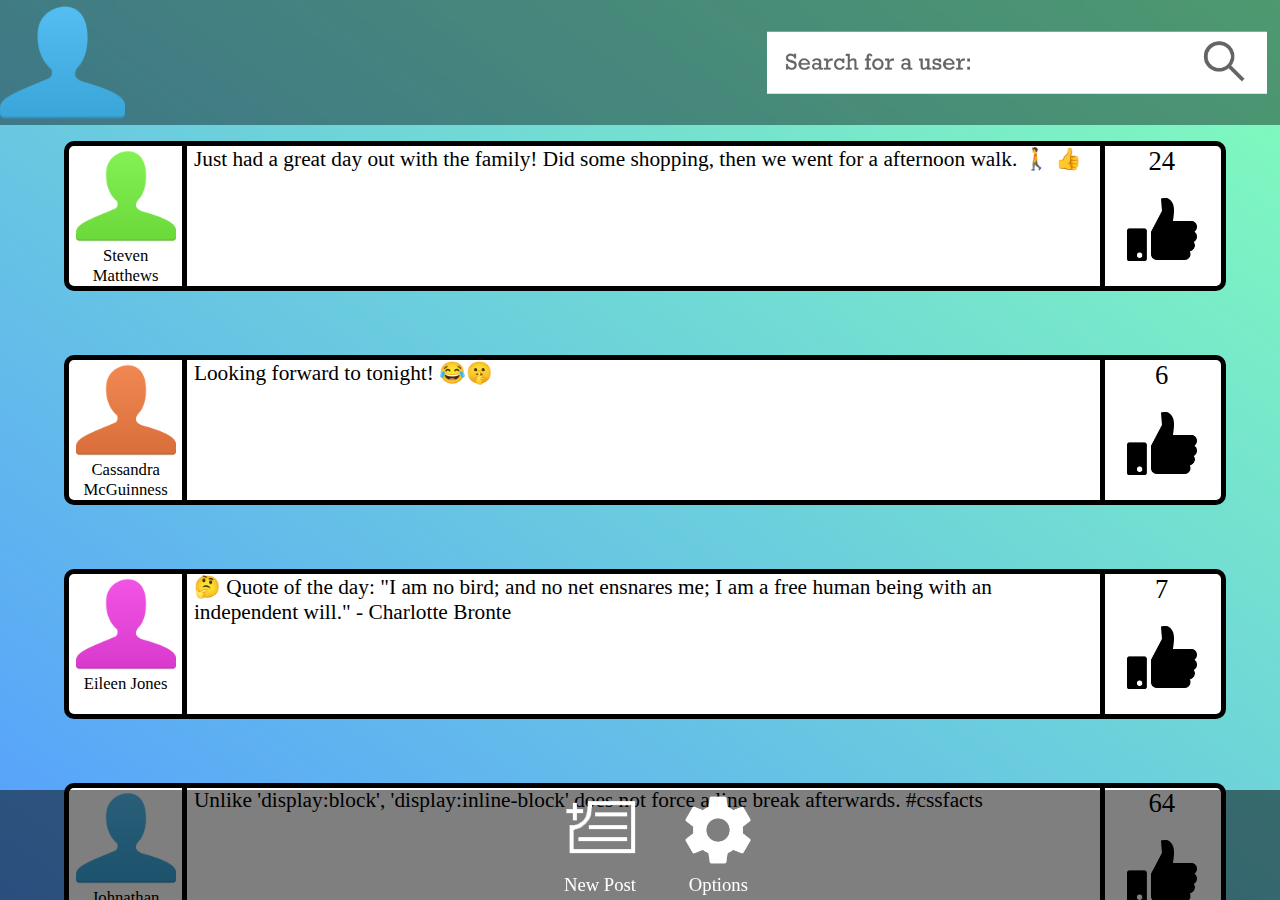
==== main.html @ a7257bb5 "first commit" ====
<!DOCTYPE html>
<html lang="en" dir="ltr">
<head>
	<meta charset="utf-8">
	<meta name="viewport" content="width=device-width, initial-scale=1">
	<title>Postbox</title>
	<link rel="stylesheet" type="text/css" href="css/style.css">
	<script src="https://ajax.googleapis.com/ajax/libs/jquery/3.4.1/jquery.min.js"></script>
	<script>
	$(document).ready(function(){
		$('.like').on('click', function(L){
			L = L || event;
			var from = L.currentTarget;
			var ex = from.getElementsByClassName("exec")[0];
			ex = (parseInt(ex.innerHTML));
			if (ex == 0){
				var likes = from.getElementsByClassName("likenum")[0].innerHTML;
				likes = (parseInt(likes)+1);
				from.getElementsByClassName("likenum")[0].innerHTML = likes;
				ex = ((ex)+1);
				from.getElementsByClassName("exec")[0].innerHTML = ex;
			}else if (ex != 0){ alert("This has already been liked!");}
		});

		$("#menu").click(function(){
			$("#ham, #overlay").fadeIn(300);
		});

		$("#closemenu").click(function(){
			$("#ham, #overlay").fadeOut(300);
		});
	});
	</script>
</head>
<body>
	<div id="overlay"></div>
	<div id="ham"> <!-- Side Menu Objects -->
		<button id="closemenu"><img src="img/close.png" alt="Close Menu" width="50" height=""></button>
		<ul id="list">
			<li><a href="profile.html">My Profile</a></li>
			<li><a href="faq.html">Help</a></li>
			<li><a href="login.html">Log Out</a></li>
		</ul>
		</div>
		<div id="mainbg">

			<div id="header">
				<button id="menu"><img src="img/user1.png" alt="User Icon" width="125" height="125"></button>
				<div id="search">
					<img src="img/searchbar.png" alt="Search Bar" width="500" height="62.5">
				</div>
			</div>

			<div id="footer">
				<div id="submit">
					<a href="submit.html"><img src="img/submit.png" alt="New Post" width="80" height="80"></a>
					<div class="name">New Post</div>
				</div>
				<div id="options">
					<a href="options.html"><img src="img/options.png" alt="Options" width="80" height="80"></a>
					<div class="name">Options</div>
				</div>
			</div>

			<div id="main">
				<div class="post"> <!--Post 1-->
					<div class="user">
						<img src="img/user2.png" alt="User Icon" width="100" height="100">
						<div class="name">Steven Matthews</div>
					</div>
					<div class="posttext">
						Just had a great day out with the family! Did some shopping, then we went for a afternoon walk. 🚶 👍
					</div>
					<div class="like">
						<div class="likenum">24</div>
						<button class="likebutton"><img src="img/like.png" alt="Like" width="70" height="70"></button>
						<div class="exec">0</div>
					</div>
				</div>

				<div class="post"> <!--Post 2-->
					<div class="user">
						<img src="img/user3.png" alt="User Icon" width="100" height="100">
						<div class="name">Cassandra McGuinness</div>
					</div>
					<div class="posttext">
						Looking forward to tonight! 😂🤫
					</div>
					<div class="like">
						<div class="likenum">6</div>
						<button class="likebutton"><img src="img/like.png" alt="Like" width="70" height="70"></button>
						<div class="exec">0</div>
					</div>
				</div>

				<div class="post"> <!--Post 3-->
					<div class="user">
						<img src="img/user4.png" alt="User Icon" width="100" height="100">
						<div class="name">Eileen Jones</div>
					</div>
					<div class="posttext">
						🤔 Quote of the day: "I am no bird; and no net ensnares me; I am a free human being with an independent will." - Charlotte Bronte
					</div>
					<div class="like">
						<div class="likenum">7</div>
						<button class="likebutton"><img src="img/like.png" alt="Like" width="70" height="70"></button>
						<div class="exec">0</div>
					</div>
				</div>

				<div class="post"> <!--Post 4-->
					<div class="user">
						<img src="img/user1.png" alt="User Icon" width="100" height="100">
						<div class="name">Johnathan Joestar</div>
					</div>
					<div class="posttext">
						Unlike 'display:block', 'display:inline-block' does not force a line break afterwards. #cssfacts
					</div>
					<div class="like">
						<div class="likenum">64</div>
						<button class="likebutton"><img src="img/like.png" alt="Like" width="70" height="70"></button>
						<div class="exec">0</div>
					</div>
				</div>

				<div class="post"> <!--Post 5-->
					<div class="user">
						<img src="img/user3.png" alt="User Icon" width="100" height="100">
						<div class="name">Jessica Stirling</div>
					</div>
					<div class="posttext">
						Take a break from time to time〜
					</div>
					<div class="like">
						<div class="likenum">103</div>
						<button class="likebutton"><img src="img/like.png" alt="Like" width="70" height="70"></button>
						<div class="exec">0</div>
					</div>
				</div>

				<div class="post"> <!--Post 6-->
					<div class="user">
						<img src="img/user2.png" alt="User Icon" width="100" height="100">
						<div class="name">Bob Bobson</div>
					</div>
					<div class="posttext">
						Just tried that new burger place in the town center. OMG So good!!
					</div>
					<div class="like">
						<div class="likenum">4</div>
						<button class="likebutton"><img src="img/like.png" alt="Like" width="70" height="70"></button>
						<div class="exec">0</div>
					</div>
				</div>
			</div>
		</div>
	</body>
---- css/style.css ----
*{margin: 0;padding: 0;}
body{
background: url(https://unsplash.it/1920/1080/) no-repeat fixed 0 0 / cover;
height: 100vh;
}
#mainbg, #prfbg, #postbg{
background-image: linear-gradient(to top right, #559EFF, #82FFBA);
height: 100vh;
overflow-y: scroll;
}
#header{
width: 100%;
background: rgba(0, 0, 0, 0.4);
-webkit-backdrop-filter: blur(5px);
backdrop-filter: blur(5px);
display: inline-block;
height: 125px;
margin-bottom: 20pt;
z-index:1;
}
.galleria{
width: 65%;
height: 650px;
background: rgba(0, 0, 0, 0.5);
position: relative;
margin: auto;
border: 5px solid black;
}
button{
background: transparent;
border: none !important;
}
#header > button{
position: relative;
}
#overlay{
width: 100vw;
height: 100vh;
background: rgba(0, 0, 0, 0.1);
-webkit-backdrop-filter: blur(7.5px);
backdrop-filter: blur(7.5px);
display: none;
position: fixed;
z-index: 99;
}
#ham{
height: 100vh;
background-image: linear-gradient(to top right, #559EFF, #82FFBA);
width: 17.5em;
left: auto;
position: fixed;
display: none;
z-index: 99;
}
ul{
font-family: Rockwell;
font-size: 20pt;
color: white;
display: block;
list-style-type: none;
margin: 1em 0 1em 0;
padding-left: 40px;
}
li{
margin-bottom: 1em;
}
#closemenu{
margin: 1em;
cursor: pointer;
}
#footer {
display: flex;
justify-content: center;
position: fixed;
bottom: 0;
width: 100%;
height: 110px;
background: rgba(0, 0, 0, 0.5);
z-index: 99;
}
#logo{
position: relative;
width: 20%;
display:inline-block;
max-width: 100%;
}
#menu{
cursor: pointer;
}
#logo img{
position: relative;
width: 125px;
height: 125px;
}
#help, #options, #search, #home{
float:right;
margin: 0;
position: relative;
top: 50%;
-ms-transform: translateY(-50%);
transform: translateY(-50%);
margin-right: 2.5%;
}
#search{
width: 75%;
margin-right: 1%;
}
#search img{
position: relative;
float: right;
max-width: 100%;
height: auto;
}
#footer > #options, #submit{
display: inline-block;
margin: 0;
position: relative;
top: 50%;
-ms-transform: translateY(-50%);
transform: translateY(-50%);
margin-left: 3%;
}
.example{
max-width: 35%;
height: auto;
}
.example img{
float:left;
max-width: 100%;
margin: 0.75em 0 0 1em;
}
.maincontent{
float:right;
margin: 5em;
width: 45%;
background: rgba(0, 0, 0, 0.3);
-webkit-backdrop-filter: blur(5px);
backdrop-filter: blur(5px);
color: white;
z-index: 1;
}
#faqbg > .maincontent, #prfbg > .maincontent, #postbg > .maincontent, #optbg > .maincontent{
width: 95%;
margin: 0 2.5%;
padding-bottom: 2.5em;
}
#prfbg > .maincontent > #userimg img{
display: block;
margin: auto;
position: relative;
}
#userimg{
border: 5px solid black;
border-radius: 10px;
background-color: white;
width: 300px;
height: 300px;
display: block;
margin: 1em auto 0.5em auto;
position: relative;
}
#nameentry, #bioentry{
display: none;
text-align: center;
position: relative;
margin: 0 auto;
background: rgba(0, 0, 0, 0.4);
border-radius: 5pt;
border-color: rgba(0, 0, 0, 0.4);
font-family: Rockwell;
font-size: 16pt;
width: 30%;
height: 75px;
}
#bioentry{
width: 80%;
max-width: 700px;
height: 125px;
}
#postentry{
text-align: center;
display: block;
margin: 1em auto 3em auto;
font-family: Rockwell;
font-size: 16pt;
width: 80%;
max-width: 800px;
height: 150px;
}
#myBio{
position: relative;
width: 100%;
font-family: arial;
font-size: 10pt;
margin: 1em auto auto auto;
}
#myPost{
position: relative;
width: 80%;
font-family: arial;
font-size: 10pt;
margin: 1em auto auto auto;
clear: both;
}
#showne{
display: flex;
justify-content: center;
width: 100%;
margin-bottom: 0.5em;
}
#showbe{
margin-left: 0.5em;
}
#showne, #showbe, #nameentry > button, #bioentry > button, #postentry > div > button, .subtitle > button{
color: white;
font-size: 12pt;
cursor: pointer;
}
#nameentry > button{
margin: 1em auto auto 0.5em;
}
#bioentry > button, #postentry > button{
margin: 1em auto 0.5em auto;
}
#sendpost{
position: relative;
display: flex;
align-content: center;
width: 100%;
height: auto;
margin: 0.5em auto;
}
#sendpost > button, #delete{
position: relative;
background-color: white;
border-radius: 5px;
padding: 16px 32px;
margin: auto;
font-size: 18pt;
color: black;
transition-duration: 0.4s;
}
#delete{
font-size: 16pt;
padding: 12px 24px;
}
#sendpost > button:hover{
background-color: #666666;
color: white;
}
#delete:hover{
background-color: #FF4135;
color: white;
}
.exec{
display: none;
}
.main{
width: 100%;
display: inline-block;
overflow: hidden;
}
.post{
display:flex;
justify-content: space-between;
width:90%;
margin: 4em 5% 0 5%;
position: relative;
top: 50%;
-ms-transform: translateY(-50%);
transform: translateY(-50%);
background: rgba(255, 255, 255, 1);
border: 5px solid black;
border-radius: 10px;
height: 140px;
}
#postbg > .maincontent > #userpostcontainer > .post{
margin: 0 5%;
-ms-transform: translateY(2%);
transform: translateY(0%);
}
#userpostcontainer{
position: relative;
width: 100%;
margin: 10em 0;
}
.posttext{
font-family: Rockwell;
color: black;
font-size: 16pt;
width: 80%;
}
.user{
float:left;
border-right: 5px solid black;
width:10%;
margin-right: 5pt;
}
.user img{
display: block;
margin: auto;
position: relative;
max-width: 95%;
height: auto;
}
.name{
text-align: center;
font-family: Rockwell;
color: black;
font-size: 12.5pt;
margin: 0 1pt;
}
#submit > .name, #options > .name{
text-align: center;
font-family: Rockwell;
font-size: 14pt;
margin: 0 1pt;
color: white;
}
.like{
display: table-cell;
border-left: 5px solid black;
position: relative;
top: 50%;
-ms-transform: translateY(-50%);
transform: translateY(-50%);
vertical-align: middle;
padding: 0 2pt 2em 0;
width: 10%;
}
.likenum{
font-family: "Arial Black";
font-size: 20pt;
color: black;
position: relative;
text-align: center;
}
.likebutton{
display: block;
margin: auto;
position: relative;
top: 50%;
-ms-transform: translateY(-50%);
transform: translateY(-50%);
max-width: 95%;
height: auto;
cursor: pointer;
}
#title{
font-size: 22pt;
font-family: Rockwell;
text-align: center;
margin: 1em 0;
}
#prfbg > .maincontent > #title, #postbg > .maincontent > #title{
margin: 0 0 0.25em 0;
}
.subtitle{
font-size: 18pt;
font-family: Rockwell;
text-align: center;
margin: auto 0 0.5em 0;
}
#faqbg > .maincontent > .subtitle{
margin: 2em 0 0.5em 0;
}
#prfbg > .maincontent > .subtitle{
text-align: left;
margin: auto auto 0.5em 0.5em;
}
#prfbg > .maincontent > .gallery > .subtitle, #postbg > .subtitle{
margin: 0 0 1em 0;
}
#prfbg > .maincontent > .message{
text-align: left;
margin: auto auto 1.5em 0.5em;
}
#faqbg > .maincontent > .message{
text-align: center;
}
#optbg > .maincontent > .message{
margin-bottom: 1em;
}
.message{
font-size: 14pt;
font-family: Arial;
margin: 1em;
}
.button{
font-size: 14pt;
padding-top: 10px;
padding-bottom: 10px;
font-family: Rockwell;
text-align: center;
margin-top: 2em;
width: 100%;
background: rgba(0, 0, 0, 0.3);
}
a:link,  a:visited{
color: white;
}
/*PC Large*/
@media all and (max-width: 1100px) and (orientation:landscape){
.user, .like{
width: 17.5%;
}
.posttext{
font-size: 16pt;
width: 65%;
}
.galleria{
height: 400px;
}}
/*PC Small*/
@media all and (max-width: 880px) and (orientation:landscape){
.example{
display: none;
}
.maincontent{
float:left;
width:98%;
margin: 0 1%;
}
.message{
margin-bottom: 1em;
}
.button{
font-size: 14pt;
}}
/*Phone Large*/
@media all and (orientation:portrait) and (min-width: 801px){
.maincontent{
float:left;
width:98%;
margin: 0 1%;
}
.example{
display: none;
}
.user, .like{
width: 17.5%;
}
.posttext{
width: 65%;
}}
/*Phone Medium*/
@media all and (max-width: 800px) and (min-width: 541px) and (orientation:portrait){
.example{
display: none;
}
.maincontent{
float:right;
width:98%;
margin: 0 1%;
}
.user, .like{
width: 25%;
}
.posttext{
font-size: 16pt;
width: 50%;
}
.like{
padding-bottom: 1em;
}
.galleria{
height: 400px;
}}
/*Phone Small*/
@media all and (max-width: 540px) and (orientation:portrait){
.example{
display: none;
}
.maincontent{
float:right;
width:98%;
margin: 0 1%;
}
#userimg{
width: 150px;
height: 150px;
}
#userimg img{
width: 150px;
height: 150px;
}
#header{
height: 100px;
}
#header > button img{
width: 100px;
height: 100px;
}
#menu{
position: relative;
width: 75px;
height: 75px;
}
#menu img{
position: relative;
width: 75px;
height: 75px;
}
#logo img{
position: relative;
width: 100px;
height: 100px;
}
#search img{
position: relative;
width: 80%;
}
.post{
border: 2.5px solid black;
}
.user{
width: 25%;
border-right: 2.5px solid black;
}
.user > .name{
font-size: 10pt;
}
.posttext{
font-size: 12pt;
width: 50%;
}
.like{
width: 25%;
border-left: 2.5px solid black;
}
.galleria{
width: 70%;
height: 200px;
}}
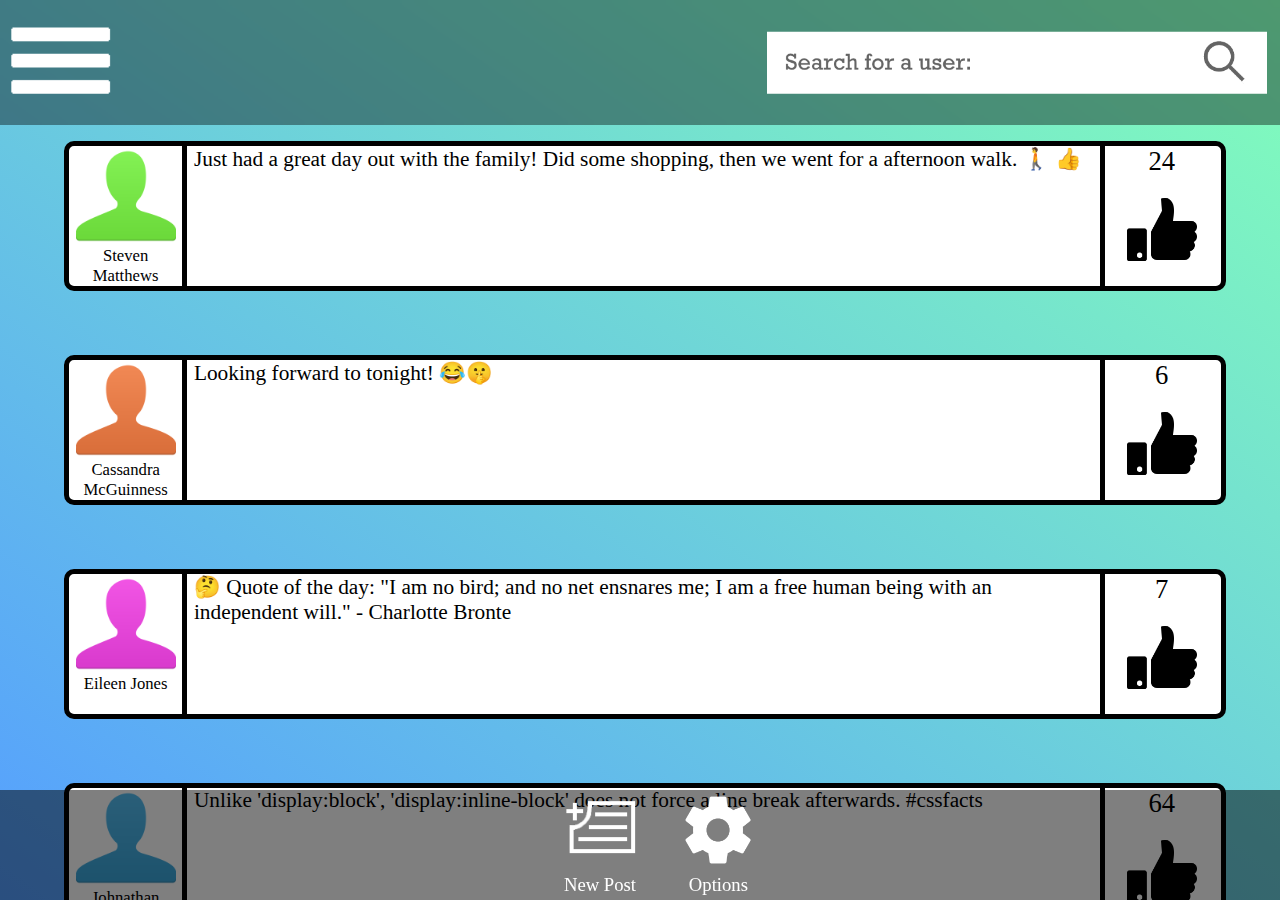
==== commit 3bf99361: "Second Commit (New Ham icon, edited main)" ====
--- a/main.html
+++ b/main.html
@@ -45,7 +45,7 @@
 		<div id="mainbg">
 
 			<div id="header">
-				<button id="menu"><img src="img/user1.png" alt="User Icon" width="125" height="125"></button>
+				<button id="menu"><img src="img/ham.png" alt="Hamburger Menu Icon" width="125" height="125"></button>
 				<div id="search">
 					<img src="img/searchbar.png" alt="Search Bar" width="500" height="62.5">
 				</div>
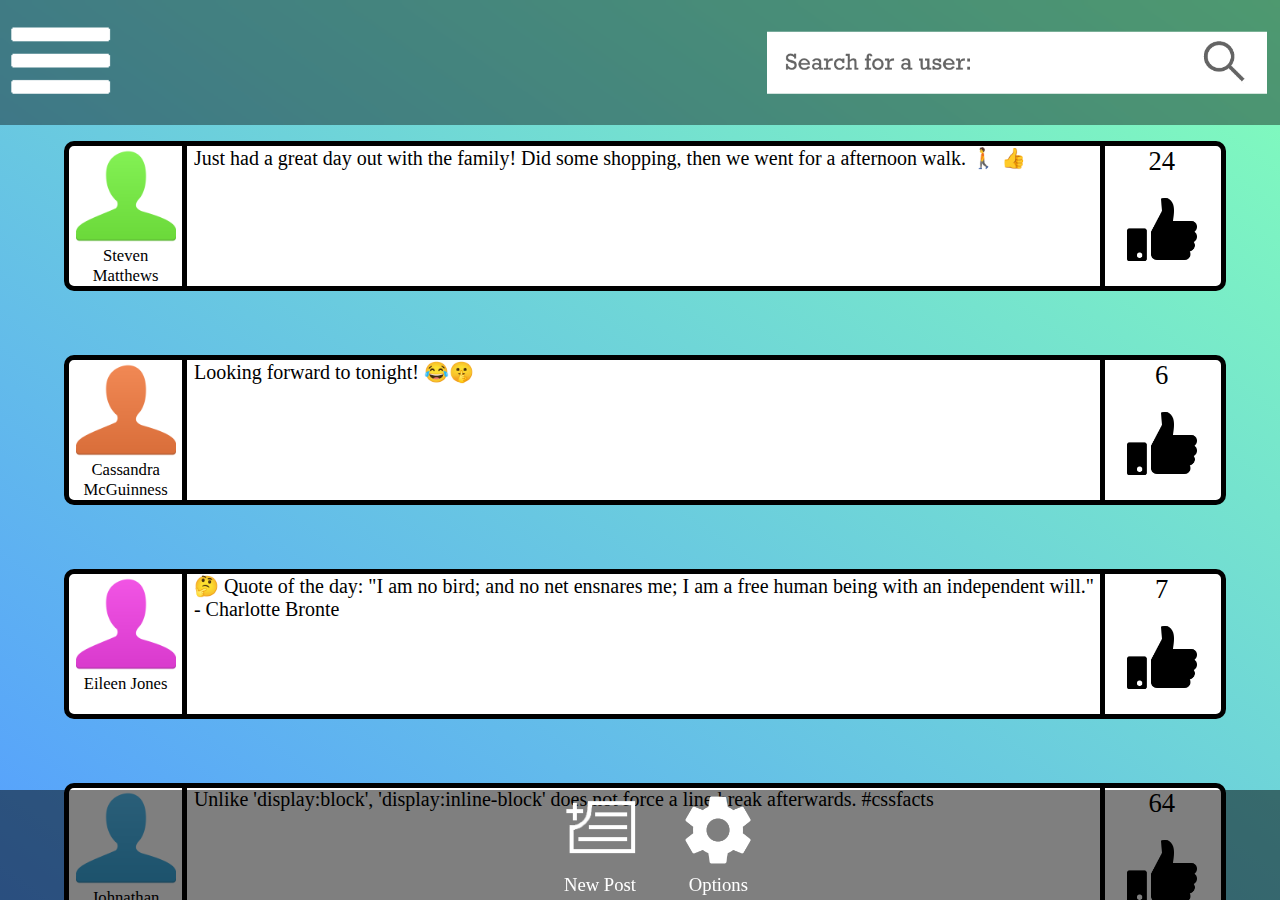
==== commit 59ef814c: "Fourth Commit (Sizing Adjustments)" ====
--- a/main.html
+++ b/main.html
@@ -39,7 +39,7 @@
 		<ul id="list">
 			<li><a href="profile.html">My Profile</a></li>
 			<li><a href="faq.html">Help</a></li>
-			<li><a href="login.html">Log Out</a></li>
+			<li><a href="index.html">Log Out</a></li>
 		</ul>
 		</div>
 		<div id="mainbg">
--- a/css/style.css
+++ b/css/style.css
@@ -287,7 +287,7 @@
 .posttext{
 font-family: Rockwell;
 color: black;
-font-size: 16pt;
+font-size: 15pt;
 width: 80%;
 }
 .user{
@@ -405,7 +405,7 @@
 width: 17.5%;
 }
 .posttext{
-font-size: 16pt;
+font-size: 15pt;
 width: 65%;
 }
 .galleria{
@@ -457,7 +457,7 @@
 width: 25%;
 }
 .posttext{
-font-size: 16pt;
+font-size: 14pt;
 width: 50%;
 }
 .like{
@@ -531,4 +531,4 @@
 .galleria{
 width: 70%;
 height: 200px;
-}}
+}}